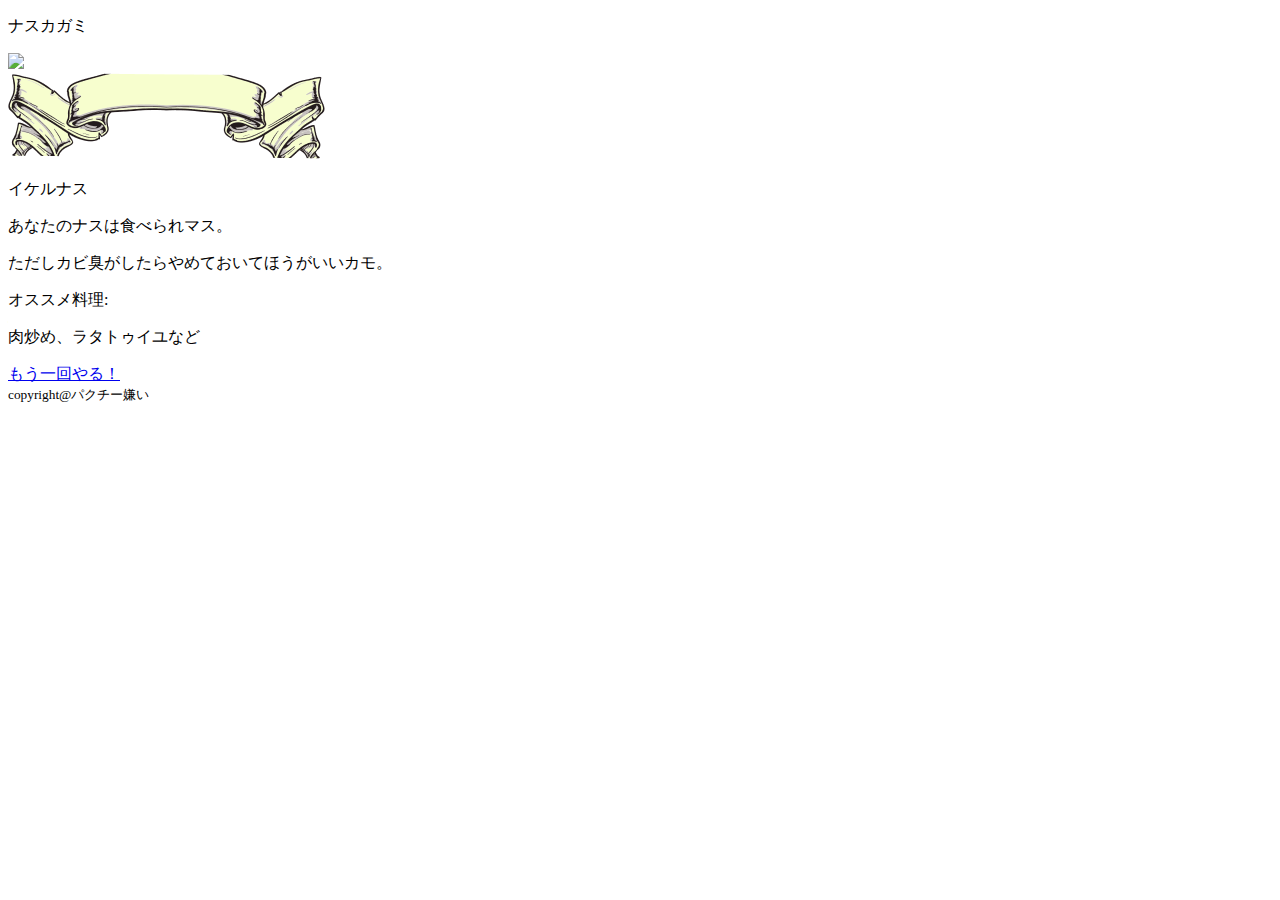
==== templates/result_good.html @ 6e326023 "o" ====
<!DOCTYPE html>
<html lang="ja">
  <head>
    <meta charset="utf-8">
    <meta http-equiv="X-UA-Compatible" content="IE=edge">
    <meta name="viewport" content="width=device-width, initial-scale=1, user-scalable=yes">
    <link rel="stylesheet" type="text/css" href="./i/static/css/result_good.css">
    <title>nasukagami_result</title>
  </head>

  <boby>
    <header>
      <p>ナスカガミ</p>
    </header>

    <div class="main">
        <div class="nasukagami"><img src="./i/img/nasukagami.png"></div>
        <div class="ribbon">
          <img src="../i/img/ribbon_revised.png">
          <p class="result">イケルナス</p>
        </div>
        
        <div class="message">
          <p>あなたのナスは食べられマス。</p>
          <p>ただしカビ臭がしたらやめておいてほうがいいカモ。</p>
          <p>オススメ料理:</p>
          <p>肉炒め、ラタトゥイユなど</p>
        </div>
        <a href="/" class="retrybtn">もう一回やる！</a>
    </div>

    <footer>
        <small>copyright@パクチー嫌い</small>
    </footer>
   </body>
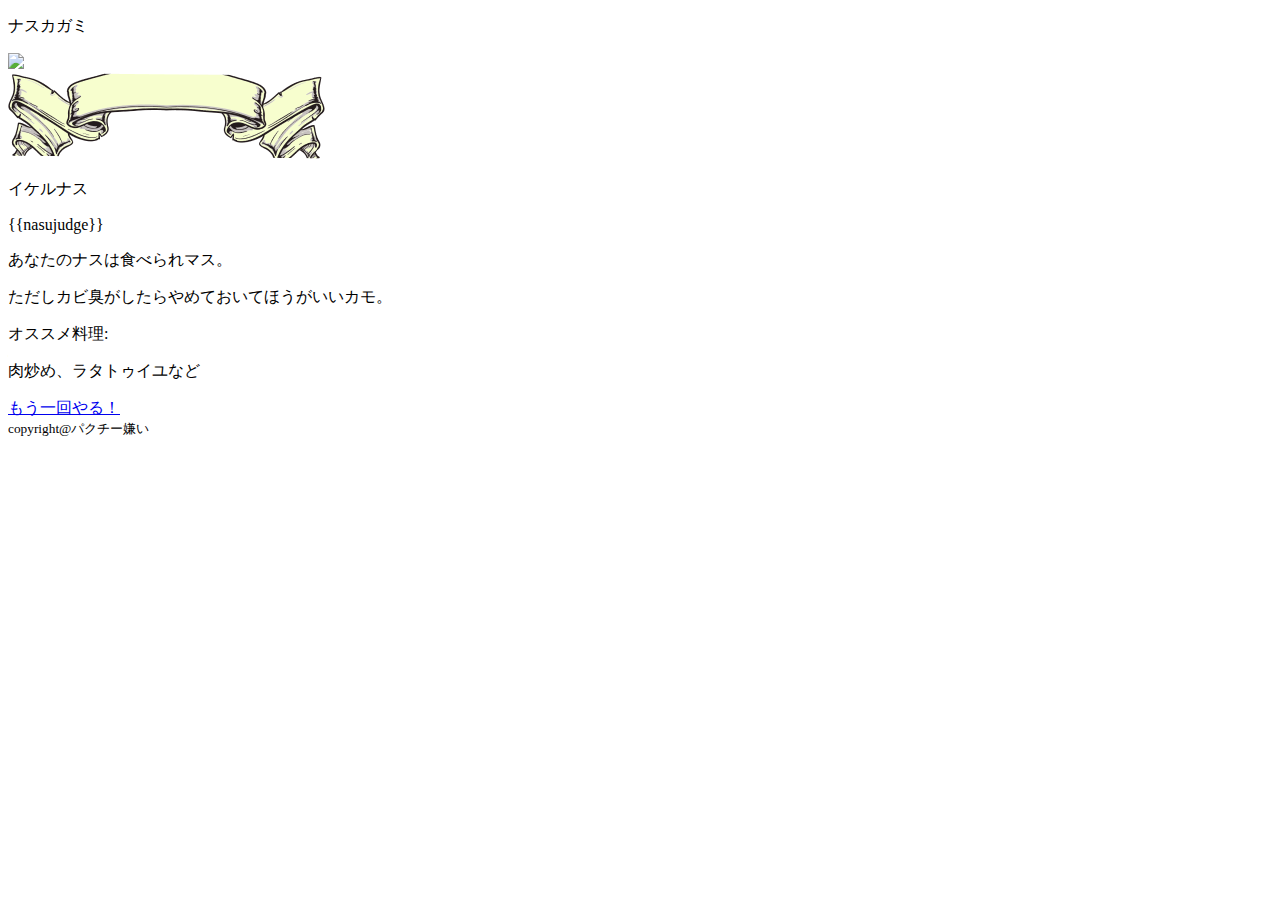
==== commit e52bc927: "最新ファイル" ====
--- a/templates/result_good.html
+++ b/templates/result_good.html
@@ -1,35 +1,35 @@
-<!DOCTYPE html>
-<html lang="ja">
-  <head>
-    <meta charset="utf-8">
-    <meta http-equiv="X-UA-Compatible" content="IE=edge">
-    <meta name="viewport" content="width=device-width, initial-scale=1, user-scalable=yes">
-    <link rel="stylesheet" type="text/css" href="./i/static/css/result_good.css">
-    <title>nasukagami_result</title>
-  </head>
-
-  <boby>
-    <header>
-      <p>ナスカガミ</p>
-    </header>
-
-    <div class="main">
-        <div class="nasukagami"><img src="./i/img/nasukagami.png"></div>
-        <div class="ribbon">
-          <img src="../i/img/ribbon_revised.png">
-          <p class="result">イケルナス</p>
-        </div>
-        
-        <div class="message">
-          <p>あなたのナスは食べられマス。</p>
-          <p>ただしカビ臭がしたらやめておいてほうがいいカモ。</p>
-          <p>オススメ料理:</p>
-          <p>肉炒め、ラタトゥイユなど</p>
-        </div>
-        <a href="/" class="retrybtn">もう一回やる！</a>
-    </div>
-
-    <footer>
-        <small>copyright@パクチー嫌い</small>
-    </footer>
+<!DOCTYPE html>
+<html lang="ja">
+  <head>
+    <meta charset="utf-8">
+    <meta http-equiv="X-UA-Compatible" content="IE=edge">
+    <meta name="viewport" content="width=device-width, initial-scale=1, user-scalable=yes">
+    <link rel="stylesheet" type="text/css" href="./i/static/css/result_good.css">
+    <title>nasukagami_result</title>
+  </head>
+
+  <boby>
+    <header>
+      <p>ナスカガミ</p>
+    </header>
+
+    <div class="main">
+        <div class="nasukagami"><img src="./i/img/nasukagami.png"></div>
+        <div class="ribbon">
+          <img src="../i/img/ribbon_revised.png">
+          <p class="result">イケルナス</p>
+        </div>
+        <p>{{nasujudge}}</p>
+        <div class="message">
+          <p>あなたのナスは食べられマス。</p>
+          <p>ただしカビ臭がしたらやめておいてほうがいいカモ。</p>
+          <p>オススメ料理:</p>
+          <p>肉炒め、ラタトゥイユなど</p>
+        </div>
+        <a href="/" class="retrybtn">もう一回やる！</a>
+    </div>
+
+    <footer>
+        <small>copyright@パクチー嫌い</small>
+    </footer>
    </body>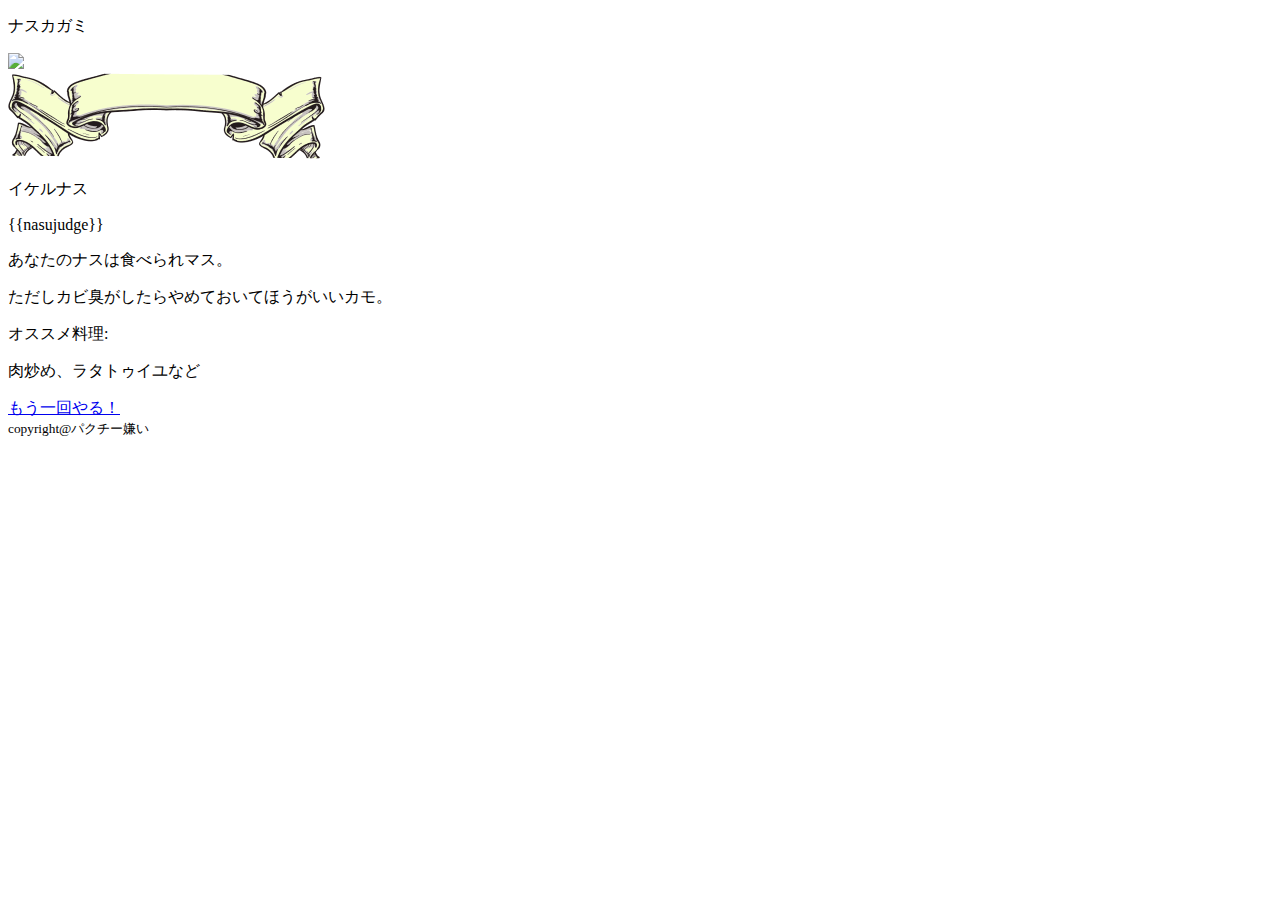
==== commit c9fdfb4a: "Add design file" ====
--- a/templates/result_good.html
+++ b/templates/result_good.html
@@ -1,35 +1,35 @@
-<!DOCTYPE html>
-<html lang="ja">
-  <head>
-    <meta charset="utf-8">
-    <meta http-equiv="X-UA-Compatible" content="IE=edge">
-    <meta name="viewport" content="width=device-width, initial-scale=1, user-scalable=yes">
-    <link rel="stylesheet" type="text/css" href="./i/static/css/result_good.css">
-    <title>nasukagami_result</title>
-  </head>
-
-  <boby>
-    <header>
-      <p>ナスカガミ</p>
-    </header>
-
-    <div class="main">
-        <div class="nasukagami"><img src="./i/img/nasukagami.png"></div>
-        <div class="ribbon">
-          <img src="../i/img/ribbon_revised.png">
-          <p class="result">イケルナス</p>
-        </div>
-        <p>{{nasujudge}}</p>
-        <div class="message">
-          <p>あなたのナスは食べられマス。</p>
-          <p>ただしカビ臭がしたらやめておいてほうがいいカモ。</p>
-          <p>オススメ料理:</p>
-          <p>肉炒め、ラタトゥイユなど</p>
-        </div>
-        <a href="/" class="retrybtn">もう一回やる！</a>
-    </div>
-
-    <footer>
-        <small>copyright@パクチー嫌い</small>
-    </footer>
+<!DOCTYPE html>
+<html lang="ja">
+  <head>
+    <meta charset="utf-8">
+    <meta http-equiv="X-UA-Compatible" content="IE=edge">
+    <meta name="viewport" content="width=device-width, initial-scale=1, user-scalable=yes">
+    <link rel="stylesheet" type="text/css" href="./i/static/css/result_good.css">
+    <title>nasukagami_result</title>
+  </head>
+
+  <boby>
+    <header>
+      <p>ナスカガミ</p>
+    </header>
+
+    <div class="main">
+        <div class="nasukagami"><img src="./i/img/nasukagami.png"></div>
+        <div class="ribbon">
+          <img src="../i/img/ribbon_revised.png">
+          <p class="result">イケルナス</p>
+        </div>
+        <p>{{nasujudge}}</p>
+        <div class="message">
+          <p>あなたのナスは食べられマス。</p>
+          <p>ただしカビ臭がしたらやめておいてほうがいいカモ。</p>
+          <p>オススメ料理:</p>
+          <p>肉炒め、ラタトゥイユなど</p>
+        </div>
+        <a href="/" class="retrybtn">もう一回やる！</a>
+    </div>
+
+    <footer>
+        <small>copyright@パクチー嫌い</small>
+    </footer>
    </body>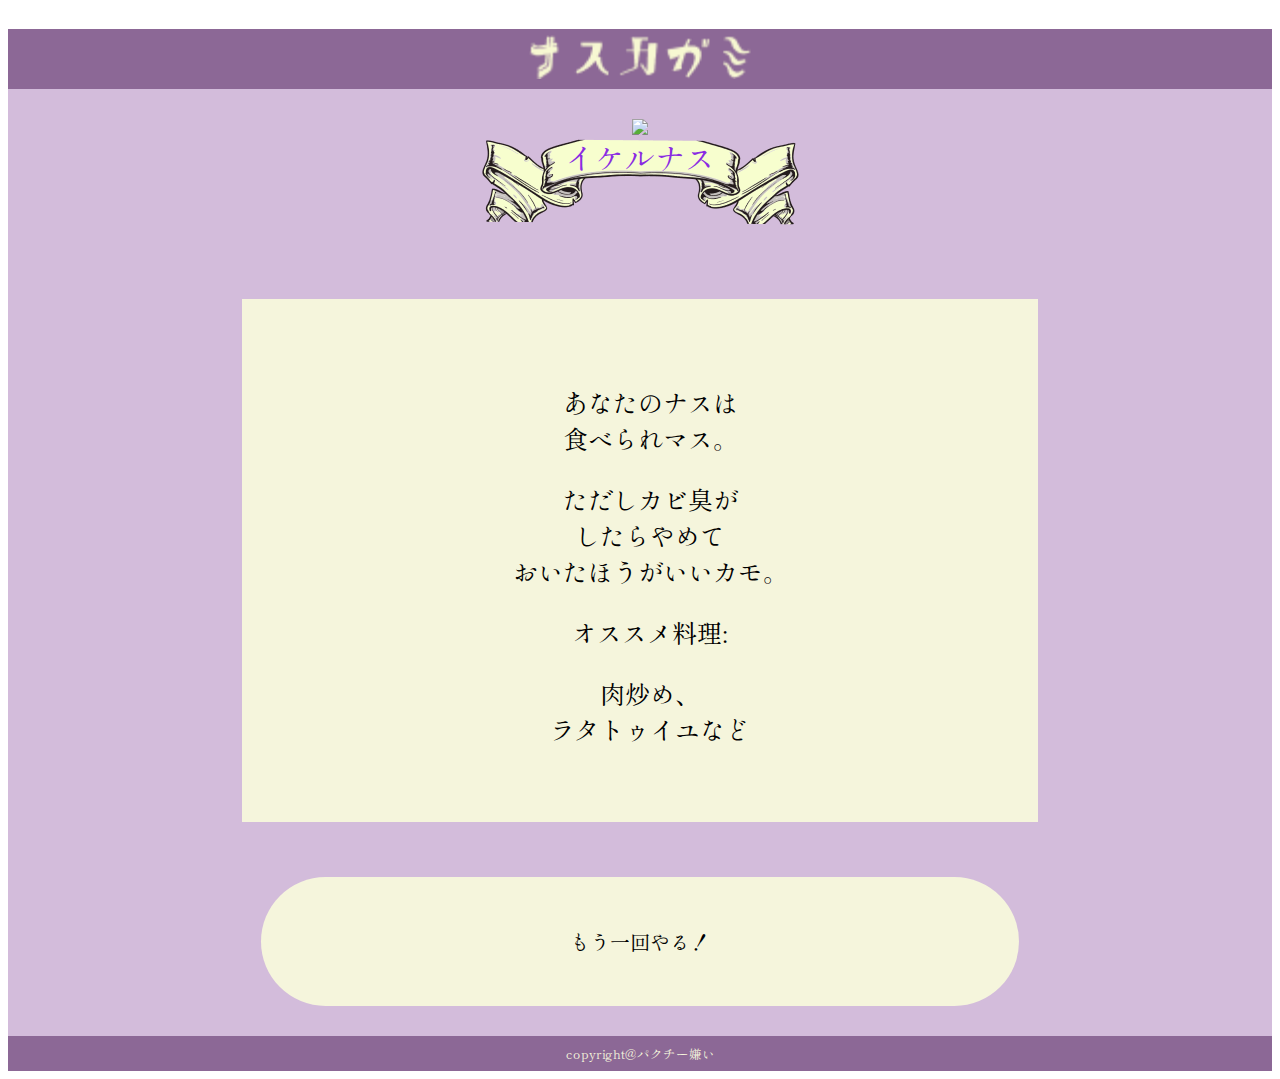
==== commit 710f1c08: "k" ====
--- a/templates/result_good.html
+++ b/templates/result_good.html
@@ -4,13 +4,18 @@
     <meta charset="utf-8">
     <meta http-equiv="X-UA-Compatible" content="IE=edge">
     <meta name="viewport" content="width=device-width, initial-scale=1, user-scalable=yes">
-    <link rel="stylesheet" type="text/css" href="./i/static/css/result_good.css">
+    <link rel="stylesheet" type="text/css" href="../i/static/css/result_good.css">
     <title>nasukagami_result</title>
+    <link rel="preconnect" href="https://fonts.googleapis.com"> 
+　　 <link rel="preconnect" href="https://fonts.gstatic.com" crossorigin> 
+　　 <link href="https://fonts.googleapis.com/css2?family=Shippori+Mincho&display=swap" rel="stylesheet">
   </head>
 
   <boby>
     <header>
-      <p>ナスカガミ</p>
+      <div class="small">
+        <img src="../i/img/nasukagamirogo.png">
+      </div>
     </header>
 
     <div class="main">
@@ -19,12 +24,12 @@
           <img src="../i/img/ribbon_revised.png">
           <p class="result">イケルナス</p>
         </div>
-        <p>{{nasujudge}}</p>
+        
         <div class="message">
-          <p>あなたのナスは食べられマス。</p>
-          <p>ただしカビ臭がしたらやめておいてほうがいいカモ。</p>
+          <p>あなたのナスは<br>食べられマス。</p>
+          <p>ただしカビ臭が<br>したらやめて<br>おいたほうがいいカモ。</p>
           <p>オススメ料理:</p>
-          <p>肉炒め、ラタトゥイユなど</p>
+          <p>肉炒め、<br>ラタトゥイユなど</p>
         </div>
         <a href="/" class="retrybtn">もう一回やる！</a>
     </div>
--- a/i/static/css/result_good.css
+++ b/i/static/css/result_good.css
@@ -0,0 +1,101 @@
+
+header{
+    display: flex;
+    justify-content: center;
+    align-items: center;
+
+
+    height: 60px;
+    width: 100%;
+    background-color: #8C6896;
+    color: beige;
+}
+
+.small{
+    width: 25%;
+    height: auto;
+    text-align: center;
+}
+
+.main{
+    height: auto;
+    width: 100%;
+    background-color: #D3BCDB;
+    display: flex;
+    flex-flow: column;
+    align-items: center;
+
+}
+
+.nasukagami{
+    text-align:center;
+    width: 100%;
+    height: auto;
+    padding-top: 30px;
+}
+
+img{
+    width: 70%;
+    height: auto;
+}
+
+.ribbon{
+    position: relative;
+}
+
+.ribbon p{
+    position: absolute;
+    color: blueviolet;
+    
+    top: 20%;
+    left: 50%;
+    -ms-transform: translate(-50%,-50%);
+    -webkit-transform: translate(-50%,-50%);
+    transform: translate(-50%,-50%);
+    margin:0;
+    padding:0;
+    font-size: 30px;
+    font-family: 'Shippori Mincho', serif;
+}
+
+.ribbon img{
+    width: 100%;
+    height: 200%;
+}
+
+.message{
+    width: 55%;
+    text-align: center;
+    background-color: beige;
+    font-size: 25px;
+    padding: 60px 40px 50px 60px;
+    margin: 70px 0 40px 0;
+    font-family: 'Shippori Mincho', serif;
+}
+
+.retrybtn{
+
+    width: 60%;
+    font-size: 20px;
+    color: black;
+    text-align: center;
+    padding: 50px 0 50px;
+    background-color: beige;
+    border-radius: 120px;
+    margin-top: 15px;
+    margin-bottom: 30px;
+    text-decoration: none;
+    font-family: 'Shippori Mincho', serif;
+}
+
+footer{
+    height: 35px;
+    background-color: #8C6896;
+    font-size: 15px;
+    color: beige;
+
+    display: flex;
+    justify-content: center;
+    align-items: center;
+    font-family: 'Shippori Mincho', serif;
+}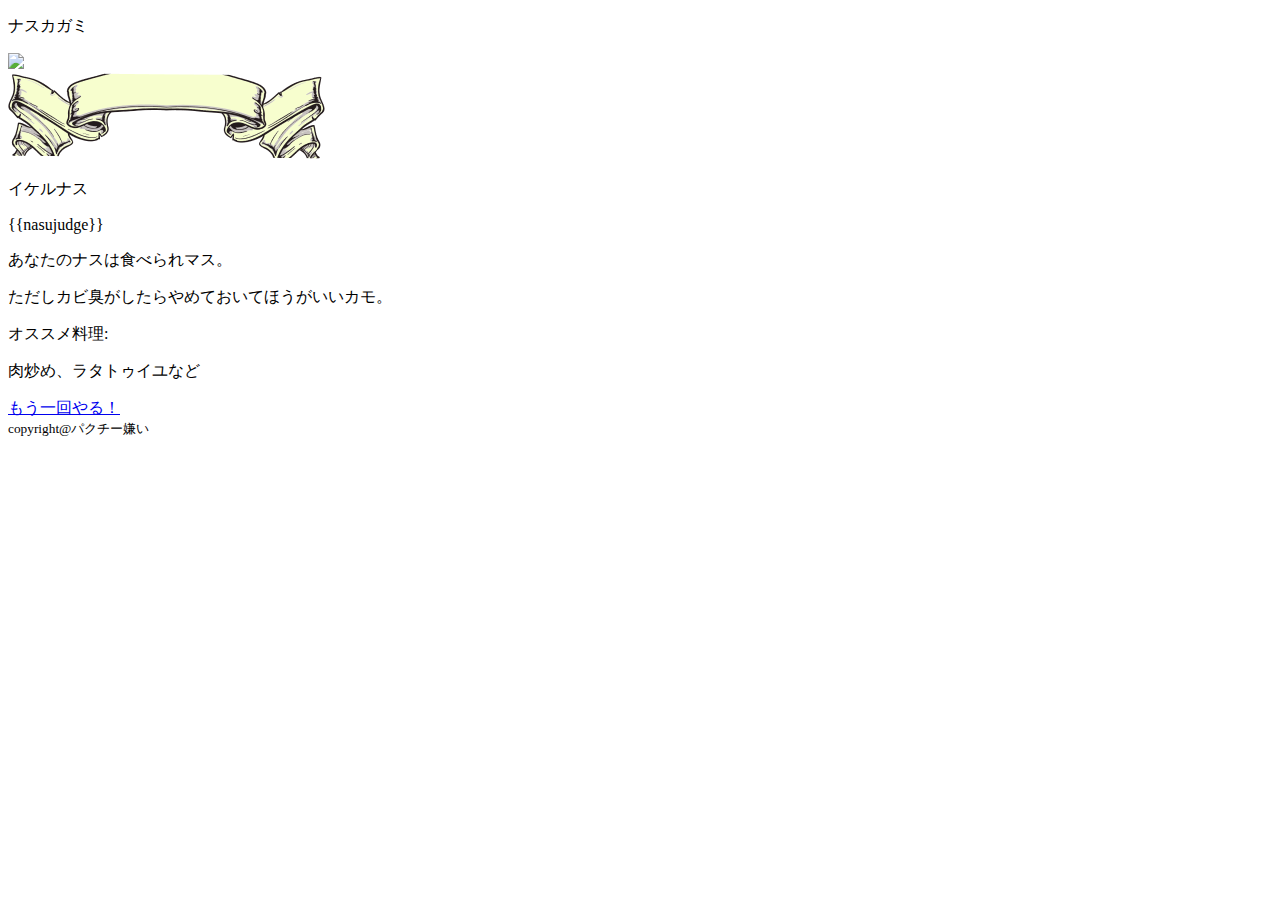
==== commit 6b29b428: "Add files via upload" ====
--- a/templates/result_good.html
+++ b/templates/result_good.html
@@ -1,40 +1,35 @@
-<!DOCTYPE html>
-<html lang="ja">
-  <head>
-    <meta charset="utf-8">
-    <meta http-equiv="X-UA-Compatible" content="IE=edge">
-    <meta name="viewport" content="width=device-width, initial-scale=1, user-scalable=yes">
-    <link rel="stylesheet" type="text/css" href="../i/static/css/result_good.css">
-    <title>nasukagami_result</title>
-    <link rel="preconnect" href="https://fonts.googleapis.com"> 
-　　 <link rel="preconnect" href="https://fonts.gstatic.com" crossorigin> 
-　　 <link href="https://fonts.googleapis.com/css2?family=Shippori+Mincho&display=swap" rel="stylesheet">
-  </head>
-
-  <boby>
-    <header>
-      <div class="small">
-        <img src="../i/img/nasukagamirogo.png">
-      </div>
-    </header>
-
-    <div class="main">
-        <div class="nasukagami"><img src="./i/img/nasukagami.png"></div>
-        <div class="ribbon">
-          <img src="../i/img/ribbon_revised.png">
-          <p class="result">イケルナス</p>
-        </div>
-        
-        <div class="message">
-          <p>あなたのナスは<br>食べられマス。</p>
-          <p>ただしカビ臭が<br>したらやめて<br>おいたほうがいいカモ。</p>
-          <p>オススメ料理:</p>
-          <p>肉炒め、<br>ラタトゥイユなど</p>
-        </div>
-        <a href="/" class="retrybtn">もう一回やる！</a>
-    </div>
-
-    <footer>
-        <small>copyright@パクチー嫌い</small>
-    </footer>
+<!DOCTYPE html>
+<html lang="ja">
+  <head>
+    <meta charset="utf-8">
+    <meta http-equiv="X-UA-Compatible" content="IE=edge">
+    <meta name="viewport" content="width=device-width, initial-scale=1, user-scalable=yes">
+    <link rel="stylesheet" type="text/css" href="./i/static/css/result_good.css">
+    <title>nasukagami_result</title>
+  </head>
+
+  <boby>
+    <header>
+      <p>ナスカガミ</p>
+    </header>
+
+    <div class="main">
+        <div class="nasukagami"><img src="./i/img/nasukagami.png"></div>
+        <div class="ribbon">
+          <img src="../i/img/ribbon_revised.png">
+          <p class="result">イケルナス</p>
+        </div>
+        <p>{{nasujudge}}</p>
+        <div class="message">
+          <p>あなたのナスは食べられマス。</p>
+          <p>ただしカビ臭がしたらやめておいてほうがいいカモ。</p>
+          <p>オススメ料理:</p>
+          <p>肉炒め、ラタトゥイユなど</p>
+        </div>
+        <a href="/" class="retrybtn">もう一回やる！</a>
+    </div>
+
+    <footer>
+        <small>copyright@パクチー嫌い</small>
+    </footer>
    </body>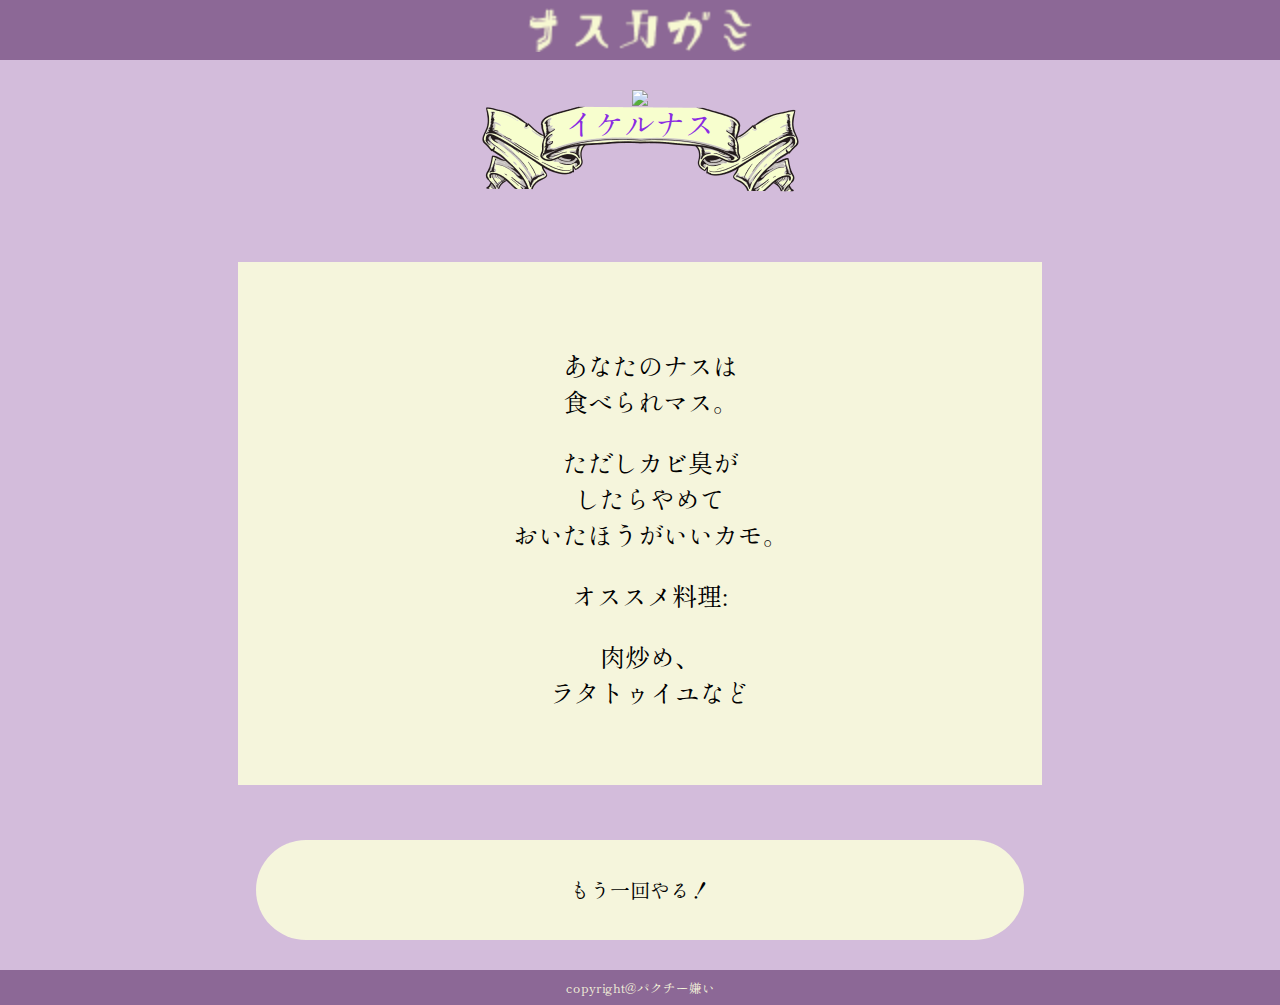
==== commit bd6aaf04: "Merge branch 'main' into mai" ====
--- a/templates/result_good.html
+++ b/templates/result_good.html
@@ -1,35 +1,42 @@
-<!DOCTYPE html>
-<html lang="ja">
-  <head>
-    <meta charset="utf-8">
-    <meta http-equiv="X-UA-Compatible" content="IE=edge">
-    <meta name="viewport" content="width=device-width, initial-scale=1, user-scalable=yes">
-    <link rel="stylesheet" type="text/css" href="./i/static/css/result_good.css">
-    <title>nasukagami_result</title>
-  </head>
-
-  <boby>
-    <header>
-      <p>ナスカガミ</p>
-    </header>
-
-    <div class="main">
-        <div class="nasukagami"><img src="./i/img/nasukagami.png"></div>
-        <div class="ribbon">
-          <img src="../i/img/ribbon_revised.png">
-          <p class="result">イケルナス</p>
-        </div>
-        <p>{{nasujudge}}</p>
-        <div class="message">
-          <p>あなたのナスは食べられマス。</p>
-          <p>ただしカビ臭がしたらやめておいてほうがいいカモ。</p>
-          <p>オススメ料理:</p>
-          <p>肉炒め、ラタトゥイユなど</p>
-        </div>
-        <a href="/" class="retrybtn">もう一回やる！</a>
-    </div>
-
-    <footer>
-        <small>copyright@パクチー嫌い</small>
-    </footer>
+
+<!DOCTYPE html>
+<html lang="ja">
+  <head>
+    <meta charset="utf-8">
+    <meta http-equiv="X-UA-Compatible" content="IE=edge">
+    <meta name="viewport" content="width=device-width, initial-scale=1, user-scalable=yes">
+    <link rel="stylesheet" type="text/css" href="../i/static/css/result_good.css">
+    <title>nasukagami_result</title>
+    <link rel="preconnect" href="https://fonts.googleapis.com"> 
+　　 <link rel="preconnect" href="https://fonts.gstatic.com" crossorigin> 
+　　 <link href="https://fonts.googleapis.com/css2?family=Shippori+Mincho&display=swap" rel="stylesheet">
+  </head>
+
+  <boby>
+    <header>
+      <div class="small">
+        <img src="../i/img/nasukagamirogo.png">
+      </div>
+    </header>
+
+    <div class="main">
+        <div class="nasukagami"><img src="./i/img/nasukagami.png"></div>
+        <div class="ribbon">
+          <img src="../i/img/ribbon_revised.png">
+          <p class="result">イケルナス</p>
+        </div>
+        
+        <div class="message">
+          <p>あなたのナスは<br>食べられマス。</p>
+          <p>ただしカビ臭が<br>したらやめて<br>おいたほうがいいカモ。</p>
+          <p>オススメ料理:</p>
+          <p>肉炒め、<br>ラタトゥイユなど</p>
+        </div>
+        <a href="/" class="retrybtn">もう一回やる！</a>
+    </div>
+
+    <footer>
+        <small>copyright@パクチー嫌い</small>
+    </footer>
+
    </body>--- a/i/static/css/result_good.css
+++ b/i/static/css/result_good.css
@@ -0,0 +1,109 @@
+body{
+    margin:0;
+    line-height: 0;
+}
+
+p{
+    line-height: initial;
+}
+
+header{
+    display: flex;
+    justify-content: center;
+    align-items: center;
+
+
+    height: 60px;
+    width: 100%;
+    background-color: #8C6896;
+    color: beige;
+}
+
+.small{
+    width: 25%;
+    height: auto;
+    text-align: center;
+}
+
+.main{
+    height: auto;
+    width: 100%;
+    background-color: #D3BCDB;
+    display: flex;
+    flex-flow: column;
+    align-items: center;
+
+}
+
+.nasukagami{
+    text-align:center;
+    width: 100%;
+    height: auto;
+    padding-top: 30px;
+}
+
+img{
+    width: 70%;
+    height: auto;
+}
+
+.ribbon{
+    position: relative;
+}
+
+.ribbon p{
+    position: absolute;
+    color: blueviolet;
+    
+    top: 20%;
+    left: 50%;
+    -ms-transform: translate(-50%,-50%);
+    -webkit-transform: translate(-50%,-50%);
+    transform: translate(-50%,-50%);
+    margin:0;
+    padding:0;
+    font-size: 30px;
+    font-family: 'Shippori Mincho', serif;
+}
+
+.ribbon img{
+    width: 100%;
+    height: 200%;
+}
+
+.message{
+    width: 55%;
+    text-align: center;
+    background-color: beige;
+    font-size: 25px;
+    padding: 60px 40px 50px 60px;
+    margin: 70px 0 40px 0;
+    font-family: 'Shippori Mincho', serif;
+}
+
+.retrybtn{
+
+    width: 60%;
+    font-size: 20px;
+    color: black;
+    text-align: center;
+    padding: 50px 0 50px;
+    background-color: beige;
+    border-radius: 120px;
+    margin-top: 15px;
+    margin-bottom: 30px;
+    text-decoration: none;
+    font-family: 'Shippori Mincho', serif;
+}
+
+footer{
+    height: 35px;
+    background-color: #8C6896;
+    font-size: 15px;
+    color: beige;
+
+    display: flex;
+    justify-content: center;
+    align-items: center;
+    font-family: 'Shippori Mincho', serif;
+}